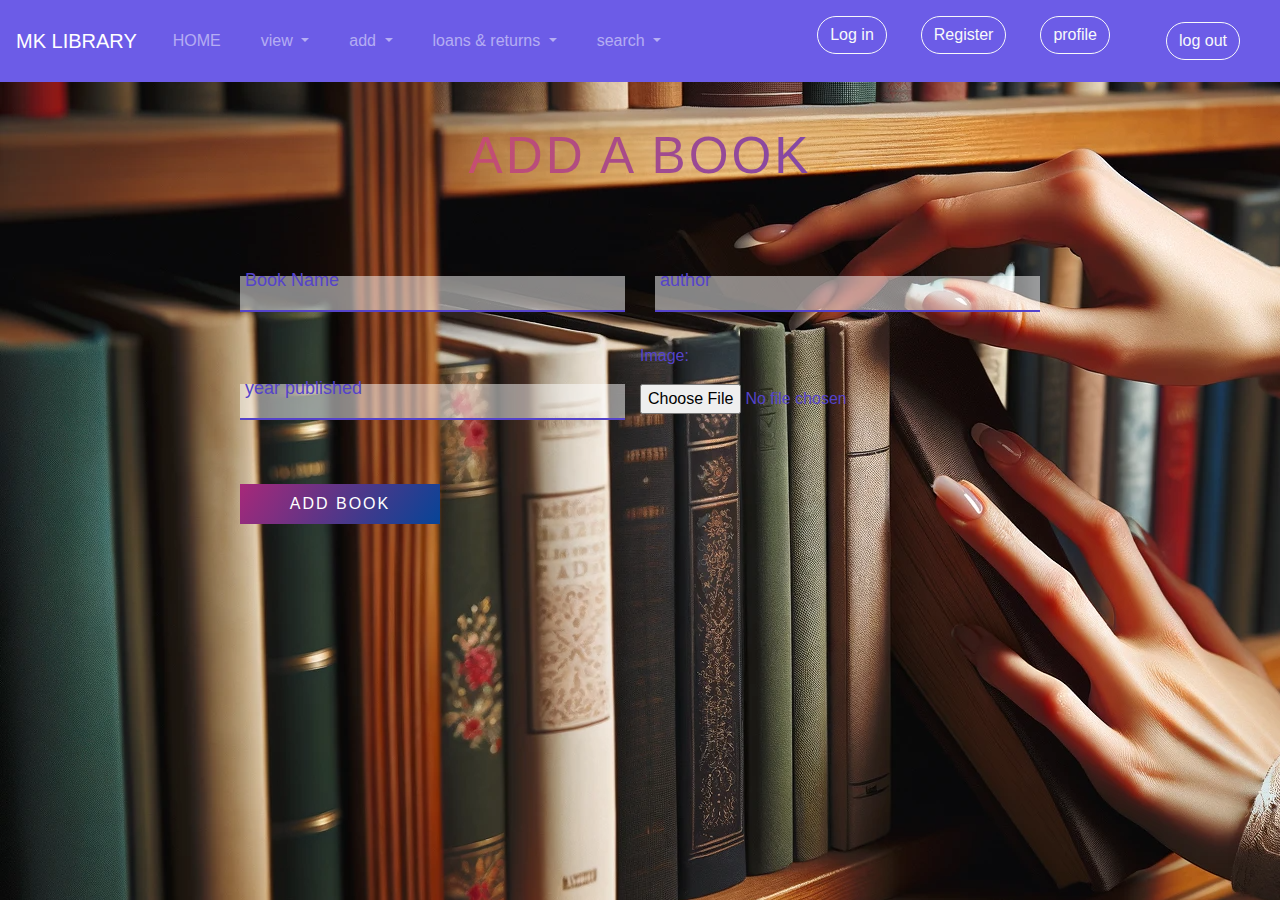
==== frontend/addBook.html @ 62ec0bd3 "front" ====
<!DOCTYPE html>
<html lang="en">
<head>
    <meta charset="UTF-8">
    <meta name="viewport" content="width=device-width, initial-scale=1.0">
    <title>Document</title>
    <link rel="stylesheet" href="resources/style/nav.css">

    <script src="resources/scripts/main.js"></script>

<link rel="stylesheet" href="https://stackpath.bootstrapcdn.com/bootstrap/4.1.3/css/bootstrap.min.css">
<script src="https://ajax.googleapis.com/ajax/libs/jquery/3.3.1/jquery.min.js"></script>
<script src="https://cdnjs.cloudflare.com/ajax/libs/popper.js/1.14.3/umd/popper.min.js"></script>
<script src="https://stackpath.bootstrapcdn.com/bootstrap/4.1.3/js/bootstrap.min.js"></script>

<link href="//maxcdn.bootstrapcdn.com/bootstrap/4.1.1/css/bootstrap.min.css" rel="stylesheet" id="bootstrap-css">
<script src="//maxcdn.bootstrapcdn.com/bootstrap/4.1.1/js/bootstrap.min.js"></script>
<script src="//cdnjs.cloudflare.com/ajax/libs/jquery/3.2.1/jquery.min.js"></script>

<link rel="stylesheet" href="resources/style/add.css">

<link rel="stylesheet" type="text/css" href="https://cdn.jsdelivr.net/npm/toastify-js/src/toastify.min.css">
<script type="text/javascript" src="https://cdn.jsdelivr.net/npm/toastify-js"></script>

<link rel="icon" type="image/x-icon" href="resources/images/icons8-book-64.png">

<style>
.form-field {
  display: flex;
  flex-direction: column; 
  align-items: flex-start; 
}

.input-text {
  width: 100%; 
  margin-top: 0.5rem; 
}

body {
  background-image: url(resources/images/addBook.png) !important;
}

input[type="file"] {
  margin-top: 0.5rem; 
}
.toast {
    position: fixed;
    top: 10px;
    right: 10px;
    padding: 10px 20px;
    background-color: #333;
    color: white;
    border-radius: 5px;
    opacity: 1;
    transition: opacity 0.5s ease-in-out;
  }

  .toast-success {
    background-color: green;
  }

  .toast-error {
    background-color: red;
  }


</style>
</head>
<body>
    <nav class="navbar navbar-expand-lg navbar-dark bg-primary" >
        <a class="navbar-brand" href="index.html">MK LIBRARY</a>
        <button class="navbar-toggler" type="button" data-toggle="collapse" data-target="#navbarSupportedContent" aria-controls="navbarSupportedContent" aria-expanded="false" aria-label="Toggle navigation">
          <span class="navbar-toggler-icon"></span>
        </button>
      
        <div class="collapse navbar-collapse" id="navbarSupportedContent">
          <ul class="navbar-nav mr-auto">
            <li class="nav-item">
              <a class="nav-link" href="index.html">HOME</a>
            </li>
            <li class="nav-item dropdown">
              <a class="nav-link dropdown-toggle" href="#" id="navbarDropdown" role="button" data-toggle="dropdown" aria-haspopup="true" aria-expanded="false">
                view
              </a>
              <div class="dropdown-menu" aria-labelledby="navbarDropdown">
      
                
                <div class="container">
                  <div class="row">
                    <div class="col-md-4">
                      <ul class="nav flex-column">
                      <li class="nav-item">
                        <a class="nav-link active" href="allBooks.html">All Books</a>
                      </li>
                      <li class="nav-item">
                        <a class="nav-link active" href="allCust.html">All customers</a>
                      </li>
                      <li class="nav-item">
                        <a class="nav-link active" href="allLoans.html">All loans</a>
                      </li>
                      <li class="nav-item">
                        <a class="nav-link active" href="allLate.html">All late loans</a>
                      </li>
                    </ul>
                    </div>
                    <!-- /.col-md-4  -->
                    <div class="col-md-4">
                        <img style="width: 300px;" src="https://images.pexels.com/photos/159711/books-bookstore-book-reading-159711.jpeg?auto=compress&cs=tinysrgb&w=1260&h=750&dpr=1" alt="library" class="img-fluid">
                    </div>
                  
                  </div>
                </div>
                <!--  /.container  -->
      
              </div>
            </li>
            <li class="nav-item dropdown">
              <a class="nav-link dropdown-toggle" href="#" id="navbarDropdown" role="button" data-toggle="dropdown" aria-haspopup="true" aria-expanded="false">
                add
              </a>
              <div class="dropdown-menu" aria-labelledby="navbarDropdown">
      
      
                <div class="container">
                  <div class="row">
                    <div class="col-md-4">
                     
                      <ul class="nav flex-column">
                      <li class="nav-item">
                        <a class="nav-link active" href="addBook.html">add a book</a>
                      </li>
                      <li class="nav-item">
                        <a class="nav-link active" href="addCust.html">add a customer</a>
                      </li>
                    
                    </ul>
                    </div>
                    <!-- /.col-md-4  -->
                    <div class="col-md-4">
                      <ul class="nav flex-column">
                    </ul>
                    </div>
                    <!-- /.col-md-4  -->
                    <div class="col-md-4">
                      
                        <img style="width: 200px; height: 200px;" src="https://images.pexels.com/photos/2767814/pexels-photo-2767814.jpeg?auto=compress&cs=tinysrgb&w=1260&h=750&dpr=1" alt="library" class="img-fluid">
                     
                    </div>
                    <!-- /.col-md-4  -->
                  </div>
                </div>
                <!--  /.container  -->
      
      
              </div>
            </li>
            <li class="nav-item dropdown">
                <a class="nav-link dropdown-toggle" href="#" id="navbarDropdown" role="button" data-toggle="dropdown" aria-haspopup="true" aria-expanded="false">
                  loans & returns
                </a>
                <div class="dropdown-menu" aria-labelledby="navbarDropdown">
        
                  
                  <div class="container">
                    <div class="row">
                      <div class="col-md-4">
                        <ul class="nav flex-column">
                        <li class="nav-item">
                          <a class="nav-link active" href="loanBook.html">Loan a Book</a>
                        </li>
                        <li class="nav-item">
                          <a class="nav-link active" href="returnBook.html">return a book</a>
                        </li>
                      </ul>
                      </div>
                      <!-- /.col-md-4  -->
                      <div class="col-md-4">
                          <img style="width: 300px;" src="https://images.pexels.com/photos/1370298/pexels-photo-1370298.jpeg?auto=compress&cs=tinysrgb&w=1260&h=750&dpr=1" alt="library" class="img-fluid">
                      </div>
                    
                    </div>
                  </div>
                  <!--  /.container  -->
        
                </div>
              </li>


            <li class="nav-item dropdown">
              <a class="nav-link dropdown-toggle" href="#" id="navbarDropdown" role="button" data-toggle="dropdown" aria-haspopup="true" aria-expanded="false">
                search
              </a>
              <div class="dropdown-menu" aria-labelledby="navbarDropdown">
      
      
                <div class="container">
                  <div class="row">
                    <div class="col-md-4">
                  
                      <ul class="nav flex-column">
                      <li class="nav-item">
                        <a class="nav-link active" href="searchBook.html">search a book</a>
                      </li>
                      <li class="nav-item">
                        <a class="nav-link active" href="searchCust.html">search a customer</a>
                      </li>
                    </ul>
                    </div>
                    <!-- /.col-md-4  -->
                    <div class="col-md-4">
                      <ul class="nav flex-column">
                    </ul>
                    </div>
                    <!-- /.col-md-4  -->
                    <div class="col-md-4">
                        <img src="https://images.pexels.com/photos/4855385/pexels-photo-4855385.jpeg?auto=compress&cs=tinysrgb&w=1260&h=750&dpr=1" alt="library" class="img-fluid">
                    </div>
                  </div>
                </div>
   
              </div>
            </li>
      
          </ul>

        </div>
        <div class="ml-auto">
            <div class="navbar-collapse collapse w-100 order-3 dual-collapse2">
                <ul class="navbar-nav ml-auto">
                  <li class="nav-item">
                    <a style="border-radius: 50px;" id="loginButton" class="btn btn-outline-light my-2 my-sm-0" href="login.html" role="button">Log in</a>
                  </li>
                  <li class="nav-item">
                    <a style="border-radius: 50px; " id="registerButton" class="btn btn-outline-light my-2 my-sm-0" href="register.html" role="button">Register</a>
                  </li>
                  
                  <li class="nav-item">
                    <a style="border-radius: 50px;" id="profileButton" class="btn btn-outline-light my-2 my-sm-0" href="profile.html" role="button">profile</a>
                  </li>
                  <li class="nav-item">
                    <button onclick="logout()" class="btn btn-outline-light my-2 my-sm-0" style="border:none ;"> <a style="border-radius: 50px;" id="profileButton" class="btn btn-outline-light my-2 my-sm-0" href="index.html" role="button">log out</a></button>
                   </li>
                </ul>
              </div>
          </div>
        </nav>
        <section class="get-in-touch">
          <h1 class="title">add a book</h1>
          <form id="contact-form" class="contact-form row" method="POST">
             <div class="form-field col-lg-6">
                <input id="name" class="input-text js-input" type="text" name="name" required>
                <label class="label" for="name">Book Name</label>
             </div>
             <div class="form-field col-lg-6 ">
                <input id="author" class="input-text js-input" type="text" name="author" required>
                <label class="label" for="author">author</label>
             </div>
             <div class="form-field col-lg-6 ">
                <input id="year_published" class="input-text js-input" type="text" name="year_published" required>
                <label class="label" for="year_published">year published</label>
             </div>
             <div class="form-group" style="color: #5543ca ;">
              <label for="image">Image:</label> 
              <input type="file" class="form-control-file" name="image" id="image"> 
          </div>
          
           
          </div>
             <div class="form-field col-lg-12">
                <input id="show-toast" class="submit-btn" type="submit" value="Add Book">
             </div>
          </form>
          <div id="notification"></div>

       </section>
<script src="https://cdn.jsdelivr.net/npm/axios/dist/axios.min.js"></script>
<script src="resources/scripts/nav.js"></script>

<script>
   const MY_SERVER = 'https://library-back-5.onrender.com';


// Function to display Toastify notification
function showToast(message, type) {
    Toastify({
        text: message,
        duration: 3000,
        close: true,
        gravity: "top",
        style: {
            background: type === 'success' ? 'green' : 'red'
        },
        stopOnFocus: true,
        className: `toast toast-${type}`,
    }).showToast();
}

// Function to add a book
const addBook = (event) => {
    event.preventDefault();
    const token = sessionStorage.getItem("access_token");

    // Check if a valid token exists
    if (!token) {
        showToast("You must be logged in to add a book.", "error");
        return; // Exit the function if no token is found
    }

    // Decode the token to access user data, including the role
    const tokenPayload = JSON.parse(atob(token.split('.')[1]));
    const userRole = tokenPayload.role;

    if (userRole === 'Admin') {
        const name = document.getElementById('name').value;
        const author = document.getElementById('author').value;
        const year_published = document.getElementById('year_published').value;
        const imageInput = document.getElementById('image');
        const imageFile = imageInput.files[0];

        const formData = new FormData();
        formData.append('name', name);
        formData.append('author', author);
        formData.append('year_published', year_published);
        formData.append('image', imageFile);
        console.log(imageFile)
        axios.post(`${MY_SERVER}/addBook`, formData, {
            headers: {
                Authorization: `Bearer ${token}`
            }
        })
        .then(function (response) {
            if (response.status === 200) {
                console.log(response.data);
                showToast('Book was added successfully', 'success');
                // You can also reset the form if needed: form.reset();
            } else {
                // Handle other successful status codes or situations
            }
        })
        .catch(function (error) {
            console.error(error);
            showToast('Failed to add book: ' + error.response.data.message, 'error');
        });
    } else {
        // User is not an admin, show an error message
        showToast('Only admin users can add a book.', 'error');
    }
};

const form = document.querySelector('.contact-form');
form.addEventListener('submit', function (event) {
    event.preventDefault();
    addBook(event);
}); ;



</script>


</body>
</html>
---- frontend/resources/style/nav.css ----
/* adds some margin below the link sets */
.navbar .dropdown-menu div[class*="col"] {
  margin-bottom:1rem;
}

.navbar .dropdown-menu {
  border:none;
  background-color:#6c5ce7!important;
}

/* breakpoint and up - mega dropdown styles */
@media screen and (min-width: 992px) {
  .navbar {
      padding-top:0px;
      padding-bottom:0px;
  }

  .navbar .nav-item {
      padding:.5rem .5rem;
      margin:0 .25rem;
  }

  .navbar .dropdown {position:static;}

  .navbar .dropdown-menu {
      width:100%;
      left:0;
      right:0;
      top:45px;
      display:block;
      visibility: hidden;
      opacity: 0;
      transition: visibility 0s, opacity 0.3s linear;
  }

  .navbar .dropdown:hover .dropdown-menu, .navbar .dropdown .dropdown-menu:hover {
      display:block;
      visibility: visible;
      opacity: 1;
      transition: visibility 0s, opacity 0.3s linear;
  }

  .navbar .dropdown-menu {
      border: 1px solid rgba(0,0,0,.15);
      background-color: #fff;
  }
}

/* Override Bootstrap's primary color */
.navbar.bg-primary {
  background-color: #6c5ce7 !important; /* Use !important to ensure override */
}

/* Additional styles for screens smaller than 992px */
@media screen and (max-width: 991px) {
  .navbar-nav .nav-link {
      padding: 0.7rem 1rem; /* Increase touch area */
  }

  .navbar .navbar-toggler {
      padding: .25rem .75rem; /* Adjust toggler size if necessary */
      font-size: 1.25rem; /* Makes the toggler icon larger */
  }

  .navbar .dropdown-menu {
      position: static; /* Adjust if dropdown needs to be full width */
      visibility: visible; /* Always visible on smaller screens */
      opacity: 1;
      top: 100%; /* Adjust to make dropdown appear below the navbar */
      width: auto; /* Set to auto or 100% based on your design */
      border: 0; /* Remove any borders */
      transition: none; /* Disable transitions on small screens */
  }
  
  /* Optional: If your dropdown menus are too large, consider making them scrollable */
  .navbar .dropdown-menu {
      max-height: 300px; /* Adjust based on your needs */
      overflow-y: auto;
  }
}
/* Ensure buttons are visible and well-spaced on all screen sizes */
.navbar .navbar-nav .nav-item .btn {
  margin-left: 10px; /* Adjust spacing to your preference */
  display: block; /* Ensure buttons are always displayed */
}

@media screen and (max-width: 991px) {
  .navbar-collapse {
      justify-content: flex-end; /* Align items to the right on small screens */
  }
}
---- frontend/resources/style/add.css ----
.get-in-touch {
    max-width: 800px;
    margin: 50px auto;
    position: relative;
  
  }
  .get-in-touch .title {
    text-align: center;
    text-transform: uppercase;
    letter-spacing: 3px;
    font-size: 3.2em;
    line-height: 48px;
    padding-bottom: 48px;
       color: #5543ca;
      background: #5543ca;
      background: -moz-linear-gradient(left,#f4524d  0%,#5543ca 100%) !important;
      background: -webkit-linear-gradient(left,#f4524d  0%,#5543ca 100%) !important;
      background: linear-gradient(to right,#f4524d  0%,#5543ca  100%) !important;
      -webkit-background-clip: text !important;
      -webkit-text-fill-color: transparent !important;
  }
  
  .contact-form .form-field {
    position: relative;
    margin: 32px 0;
  }
  .contact-form .input-text {
    display: block;
    width: 100%;
    height: 36px;
    border-width: 0 0 2px 0; /* Consider increasing this to make it thicker */
    border-color: #5543ca; /* Make sure this color stands out against the input field background */
    background-color: rgba(255, 255, 255, 0.5); /* A subtle background for the input */
    font-size: 18px;
    line-height: 26px;
    font-weight: 400;
    color: #333; /* This should be a color that stands out against the background */
    padding: 8px; /* Add padding to make text not touch the borders */
  }
  /* .contact-form .input-text {
    display: block;
    width: 100%;
    height: 36px;
    border-width: 0 0 2px 0;
    border-color: #5543ca;
    font-size: 18px;
    line-height: 26px;
    font-weight: 400;
  } */
  .contact-form .input-text:focus {
    outline: none;
  }
  .contact-form .input-text:focus + .label,
  .contact-form .input-text.not-empty + .label {
    -webkit-transform: translateY(-24px);
            transform: translateY(-24px);
  }
  .contact-form .label {
    position: absolute;
    left: 20px;
    bottom: 11px;
    font-size: 18px;
    line-height: 26px;
    font-weight: 400;
    color: #5543ca;
    cursor: text;
    transition: -webkit-transform .2s ease-in-out;
    transition: transform .2s ease-in-out;
    transition: transform .2s ease-in-out, 
    -webkit-transform .2s ease-in-out;
  }
  .contact-form .submit-btn {
    display: inline-block;
    background-color: #000;
     background-image: linear-gradient(125deg,#a72879,#064497);
    color: #fff;
    text-transform: uppercase;
    letter-spacing: 2px;
    font-size: 16px;
    padding: 8px 16px;
    border: none;
    width:200px;
    cursor: pointer;
  }
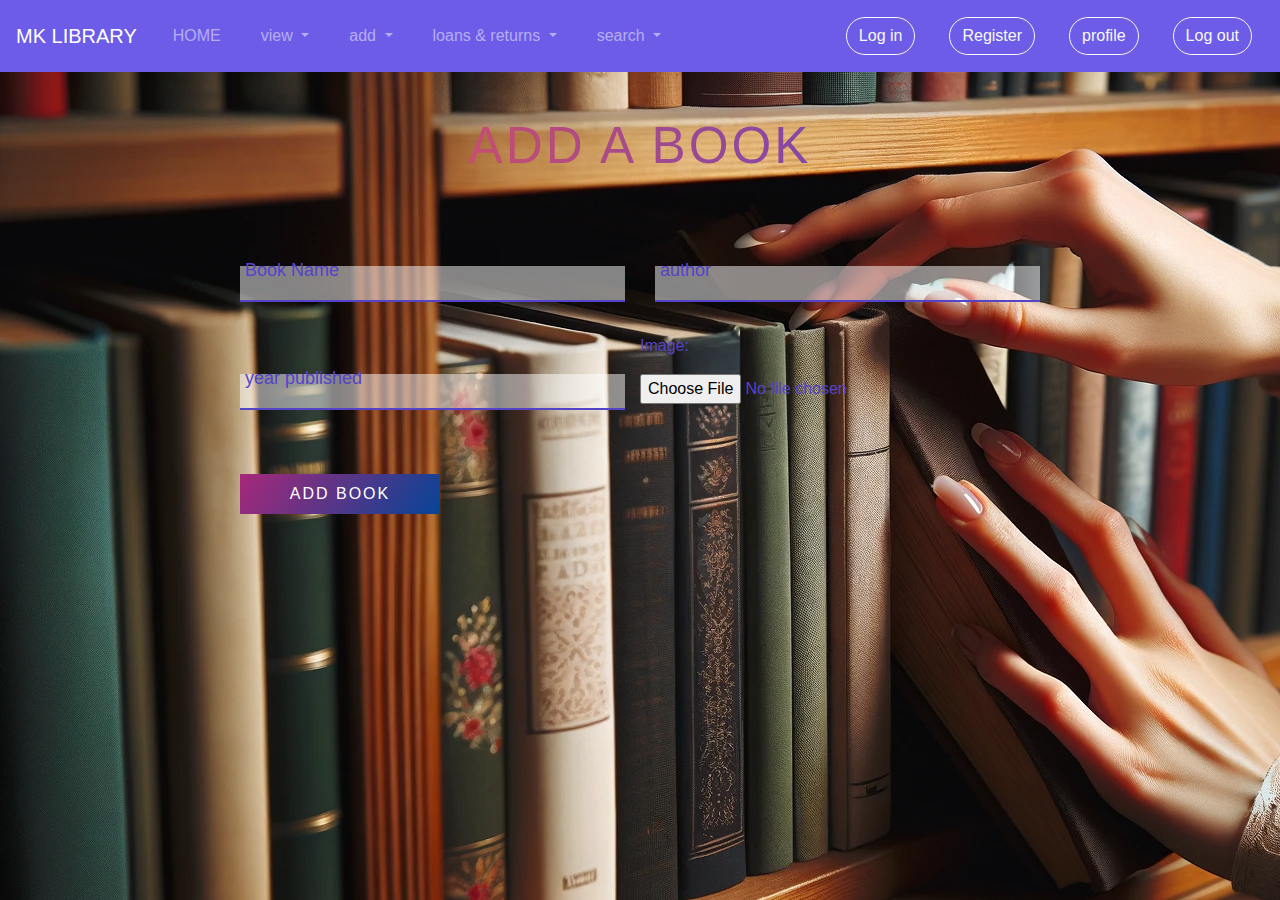
==== commit d08bee4f: "phone" ====
--- a/frontend/addBook.html
+++ b/frontend/addBook.html
@@ -67,183 +67,179 @@
 </style>
 </head>
 <body>
-    <nav class="navbar navbar-expand-lg navbar-dark bg-primary" >
-        <a class="navbar-brand" href="index.html">MK LIBRARY</a>
-        <button class="navbar-toggler" type="button" data-toggle="collapse" data-target="#navbarSupportedContent" aria-controls="navbarSupportedContent" aria-expanded="false" aria-label="Toggle navigation">
-          <span class="navbar-toggler-icon"></span>
-        </button>
-      
-        <div class="collapse navbar-collapse" id="navbarSupportedContent">
-          <ul class="navbar-nav mr-auto">
-            <li class="nav-item">
-              <a class="nav-link" href="index.html">HOME</a>
-            </li>
-            <li class="nav-item dropdown">
-              <a class="nav-link dropdown-toggle" href="#" id="navbarDropdown" role="button" data-toggle="dropdown" aria-haspopup="true" aria-expanded="false">
-                view
-              </a>
-              <div class="dropdown-menu" aria-labelledby="navbarDropdown">
-      
+  <nav class="navbar navbar-expand-lg navbar-dark bg-primary" >
+    <a class="navbar-brand" href="index.html">MK LIBRARY</a>
+    <button class="navbar-toggler" type="button" data-toggle="collapse" data-target="#navbarSupportedContent" aria-controls="navbarSupportedContent" aria-expanded="false" aria-label="Toggle navigation">
+      <span class="navbar-toggler-icon"></span>
+    </button>
+  
+    <div class="collapse navbar-collapse" id="navbarSupportedContent">
+      <ul class="navbar-nav mr-auto">
+        <li class="nav-item">
+          <a class="nav-link" href="index.html">HOME</a>
+        </li>
+        <li class="nav-item dropdown">
+          <a class="nav-link dropdown-toggle" href="#" id="navbarDropdown" role="button" data-toggle="dropdown" aria-haspopup="true" aria-expanded="false">
+            view
+          </a>
+          <div class="dropdown-menu" aria-labelledby="navbarDropdown">
+  
+            
+            <div class="container">
+              <div class="row">
+                <div class="col-md-4">
+                  <ul class="nav flex-column">
+                  <li class="nav-item">
+                    <a class="nav-link active" href="allBooks.html">All Books</a>
+                  </li>
+                  <li class="nav-item">
+                    <a class="nav-link active" href="allCust.html">All customers</a>
+                  </li>
+                  <li class="nav-item">
+                    <a class="nav-link active" href="allLoans.html">All loans</a>
+                  </li>
+                  <li class="nav-item">
+                    <a class="nav-link active" href="allLate.html">All late loans</a>
+                  </li>
+                </ul>
+                </div>
+                <!-- /.col-md-4  -->
+                <div class="col-md-4">
+                    <img style="width: 300px;" src="https://images.pexels.com/photos/159711/books-bookstore-book-reading-159711.jpeg?auto=compress&cs=tinysrgb&w=1260&h=750&dpr=1" alt="library" class="img-fluid">
+                </div>
+              
+              </div>
+            </div>
+            <!--  /.container  -->
+  
+          </div>
+        </li>
+        <li class="nav-item dropdown">
+          <a class="nav-link dropdown-toggle" href="#" id="navbarDropdown" role="button" data-toggle="dropdown" aria-haspopup="true" aria-expanded="false">
+            add
+          </a>
+          <div class="dropdown-menu" aria-labelledby="navbarDropdown">
+  
+  
+            <div class="container">
+              <div class="row">
+                <div class="col-md-4">
+                 
+                  <ul class="nav flex-column">
+                  <li class="nav-item">
+                    <a class="nav-link active" href="addBook.html">add a book</a>
+                  </li>
+                  <li class="nav-item">
+                    <a class="nav-link active" href="addCust.html">add a customer</a>
+                  </li>
                 
-                <div class="container">
-                  <div class="row">
-                    <div class="col-md-4">
-                      <ul class="nav flex-column">
-                      <li class="nav-item">
-                        <a class="nav-link active" href="allBooks.html">All Books</a>
-                      </li>
-                      <li class="nav-item">
-                        <a class="nav-link active" href="allCust.html">All customers</a>
-                      </li>
-                      <li class="nav-item">
-                        <a class="nav-link active" href="allLoans.html">All loans</a>
-                      </li>
-                      <li class="nav-item">
-                        <a class="nav-link active" href="allLate.html">All late loans</a>
-                      </li>
-                    </ul>
-                    </div>
-                    <!-- /.col-md-4  -->
-                    <div class="col-md-4">
-                        <img style="width: 300px;" src="https://images.pexels.com/photos/159711/books-bookstore-book-reading-159711.jpeg?auto=compress&cs=tinysrgb&w=1260&h=750&dpr=1" alt="library" class="img-fluid">
-                    </div>
+                </ul>
+                </div>
+                <!-- /.col-md-4  -->
+                <div class="col-md-4">
+                  <ul class="nav flex-column">
+                </ul>
+                </div>
+                <!-- /.col-md-4  -->
+                <div class="col-md-4">
                   
+                    <img style="width: 200px; height: 200px;" src="https://images.pexels.com/photos/2767814/pexels-photo-2767814.jpeg?auto=compress&cs=tinysrgb&w=1260&h=750&dpr=1" alt="library" class="img-fluid">
+                 
+                </div>
+                <!-- /.col-md-4  -->
+              </div>
+            </div>
+            <!--  /.container  -->
+  
+  
+          </div>
+        </li>
+        <li class="nav-item dropdown">
+            <a class="nav-link dropdown-toggle" href="#" id="navbarDropdown" role="button" data-toggle="dropdown" aria-haspopup="true" aria-expanded="false">
+              loans & returns
+            </a>
+            <div class="dropdown-menu" aria-labelledby="navbarDropdown">
+    
+              
+              <div class="container">
+                <div class="row">
+                  <div class="col-md-4">
+                    <ul class="nav flex-column">
+                    <li class="nav-item">
+                      <a class="nav-link active" href="loanBook.html">Loan a Book</a>
+                    </li>
+                    <li class="nav-item">
+                      <a class="nav-link active" href="returnBook.html">return a book</a>
+                    </li>
+                  </ul>
                   </div>
-                </div>
-                <!--  /.container  -->
-      
+                  <!-- /.col-md-4  -->
+                  <div class="col-md-4">
+                      <img style="width: 300px;" src="https://images.pexels.com/photos/1370298/pexels-photo-1370298.jpeg?auto=compress&cs=tinysrgb&w=1260&h=750&dpr=1" alt="library" class="img-fluid">
+                  </div>
+                
+                </div>
               </div>
-            </li>
-            <li class="nav-item dropdown">
-              <a class="nav-link dropdown-toggle" href="#" id="navbarDropdown" role="button" data-toggle="dropdown" aria-haspopup="true" aria-expanded="false">
-                add
-              </a>
-              <div class="dropdown-menu" aria-labelledby="navbarDropdown">
-      
-      
-                <div class="container">
-                  <div class="row">
-                    <div class="col-md-4">
-                     
-                      <ul class="nav flex-column">
-                      <li class="nav-item">
-                        <a class="nav-link active" href="addBook.html">add a book</a>
-                      </li>
-                      <li class="nav-item">
-                        <a class="nav-link active" href="addCust.html">add a customer</a>
-                      </li>
-                    
-                    </ul>
-                    </div>
-                    <!-- /.col-md-4  -->
-                    <div class="col-md-4">
-                      <ul class="nav flex-column">
-                    </ul>
-                    </div>
-                    <!-- /.col-md-4  -->
-                    <div class="col-md-4">
-                      
-                        <img style="width: 200px; height: 200px;" src="https://images.pexels.com/photos/2767814/pexels-photo-2767814.jpeg?auto=compress&cs=tinysrgb&w=1260&h=750&dpr=1" alt="library" class="img-fluid">
-                     
-                    </div>
-                    <!-- /.col-md-4  -->
-                  </div>
-                </div>
-                <!--  /.container  -->
-      
-      
+              <!--  /.container  -->
+    
+            </div>
+          </li>
+
+
+        <li class="nav-item dropdown">
+          <a class="nav-link dropdown-toggle" href="#" id="navbarDropdown" role="button" data-toggle="dropdown" aria-haspopup="true" aria-expanded="false">
+            search
+          </a>
+          <div class="dropdown-menu" aria-labelledby="navbarDropdown">
+  
+  
+            <div class="container">
+              <div class="row">
+                <div class="col-md-4">
+              
+                  <ul class="nav flex-column">
+                  <li class="nav-item">
+                    <a class="nav-link active" href="searchBook.html">search a book</a>
+                  </li>
+                  <li class="nav-item">
+                    <a class="nav-link active" href="searchCust.html">search a customer</a>
+                  </li>
+                </ul>
+                </div>
+                <!-- /.col-md-4  -->
+                <div class="col-md-4">
+                  <ul class="nav flex-column">
+                </ul>
+                </div>
+                <!-- /.col-md-4  -->
+                <div class="col-md-4">
+                    <img src="https://images.pexels.com/photos/4855385/pexels-photo-4855385.jpeg?auto=compress&cs=tinysrgb&w=1260&h=750&dpr=1" alt="library" class="img-fluid">
+                </div>
               </div>
-            </li>
-            <li class="nav-item dropdown">
-                <a class="nav-link dropdown-toggle" href="#" id="navbarDropdown" role="button" data-toggle="dropdown" aria-haspopup="true" aria-expanded="false">
-                  loans & returns
-                </a>
-                <div class="dropdown-menu" aria-labelledby="navbarDropdown">
-        
-                  
-                  <div class="container">
-                    <div class="row">
-                      <div class="col-md-4">
-                        <ul class="nav flex-column">
-                        <li class="nav-item">
-                          <a class="nav-link active" href="loanBook.html">Loan a Book</a>
-                        </li>
-                        <li class="nav-item">
-                          <a class="nav-link active" href="returnBook.html">return a book</a>
-                        </li>
-                      </ul>
-                      </div>
-                      <!-- /.col-md-4  -->
-                      <div class="col-md-4">
-                          <img style="width: 300px;" src="https://images.pexels.com/photos/1370298/pexels-photo-1370298.jpeg?auto=compress&cs=tinysrgb&w=1260&h=750&dpr=1" alt="library" class="img-fluid">
-                      </div>
-                    
-                    </div>
-                  </div>
-                  <!--  /.container  -->
-        
-                </div>
-              </li>
-
-
-            <li class="nav-item dropdown">
-              <a class="nav-link dropdown-toggle" href="#" id="navbarDropdown" role="button" data-toggle="dropdown" aria-haspopup="true" aria-expanded="false">
-                search
-              </a>
-              <div class="dropdown-menu" aria-labelledby="navbarDropdown">
-      
-      
-                <div class="container">
-                  <div class="row">
-                    <div class="col-md-4">
-                  
-                      <ul class="nav flex-column">
-                      <li class="nav-item">
-                        <a class="nav-link active" href="searchBook.html">search a book</a>
-                      </li>
-                      <li class="nav-item">
-                        <a class="nav-link active" href="searchCust.html">search a customer</a>
-                      </li>
-                    </ul>
-                    </div>
-                    <!-- /.col-md-4  -->
-                    <div class="col-md-4">
-                      <ul class="nav flex-column">
-                    </ul>
-                    </div>
-                    <!-- /.col-md-4  -->
-                    <div class="col-md-4">
-                        <img src="https://images.pexels.com/photos/4855385/pexels-photo-4855385.jpeg?auto=compress&cs=tinysrgb&w=1260&h=750&dpr=1" alt="library" class="img-fluid">
-                    </div>
-                  </div>
-                </div>
-   
-              </div>
-            </li>
-      
-          </ul>
-
-        </div>
-        <div class="ml-auto">
-            <div class="navbar-collapse collapse w-100 order-3 dual-collapse2">
-                <ul class="navbar-nav ml-auto">
-                  <li class="nav-item">
-                    <a style="border-radius: 50px;" id="loginButton" class="btn btn-outline-light my-2 my-sm-0" href="login.html" role="button">Log in</a>
-                  </li>
-                  <li class="nav-item">
-                    <a style="border-radius: 50px; " id="registerButton" class="btn btn-outline-light my-2 my-sm-0" href="register.html" role="button">Register</a>
-                  </li>
-                  
-                  <li class="nav-item">
-                    <a style="border-radius: 50px;" id="profileButton" class="btn btn-outline-light my-2 my-sm-0" href="profile.html" role="button">profile</a>
-                  </li>
-                  <li class="nav-item">
-                    <button onclick="logout()" class="btn btn-outline-light my-2 my-sm-0" style="border:none ;"> <a style="border-radius: 50px;" id="profileButton" class="btn btn-outline-light my-2 my-sm-0" href="index.html" role="button">log out</a></button>
-                   </li>
-                </ul>
-              </div>
-          </div>
-        </nav>
+            </div>
+
+          </div>
+        </li>
+  
+      </ul>
+
+    </div>
+    <ul class="navbar-nav ml-auto">
+      <li class="nav-item">
+          <a style="border-radius: 50px;" id="loginButton" class="btn btn-outline-light my-2 my-sm-0" href="login.html" role="button">Log in</a>
+      </li>
+      <li class="nav-item">
+          <a style="border-radius: 50px;" id="registerButton" class="btn btn-outline-light my-2 my-sm-0" href="register.html" role="button">Register</a>
+      </li>
+      <li class="nav-item">
+          <a style="border-radius: 50px;" id="profileButton" class="btn btn-outline-light my-2 my-sm-0" href="profile.html" role="button">profile</a>
+      </li>
+      <li class="nav-item">
+          <a style="border-radius: 50px;" id="logoutButton" class="btn btn-outline-light my-2 my-sm-0" href="index.html" role="button" onclick="logout(); return false;">Log out</a>
+      </li>
+  </ul>
+</div>
+</nav>
         <section class="get-in-touch">
           <h1 class="title">add a book</h1>
           <form id="contact-form" class="contact-form row" method="POST">
@@ -277,7 +273,7 @@
 <script src="resources/scripts/nav.js"></script>
 
 <script>
-   const MY_SERVER = 'https://library-back-5.onrender.com';
+   const MY_SERVER = 'https://library-back-6.onrender.com';
 
 
 // Function to display Toastify notification
